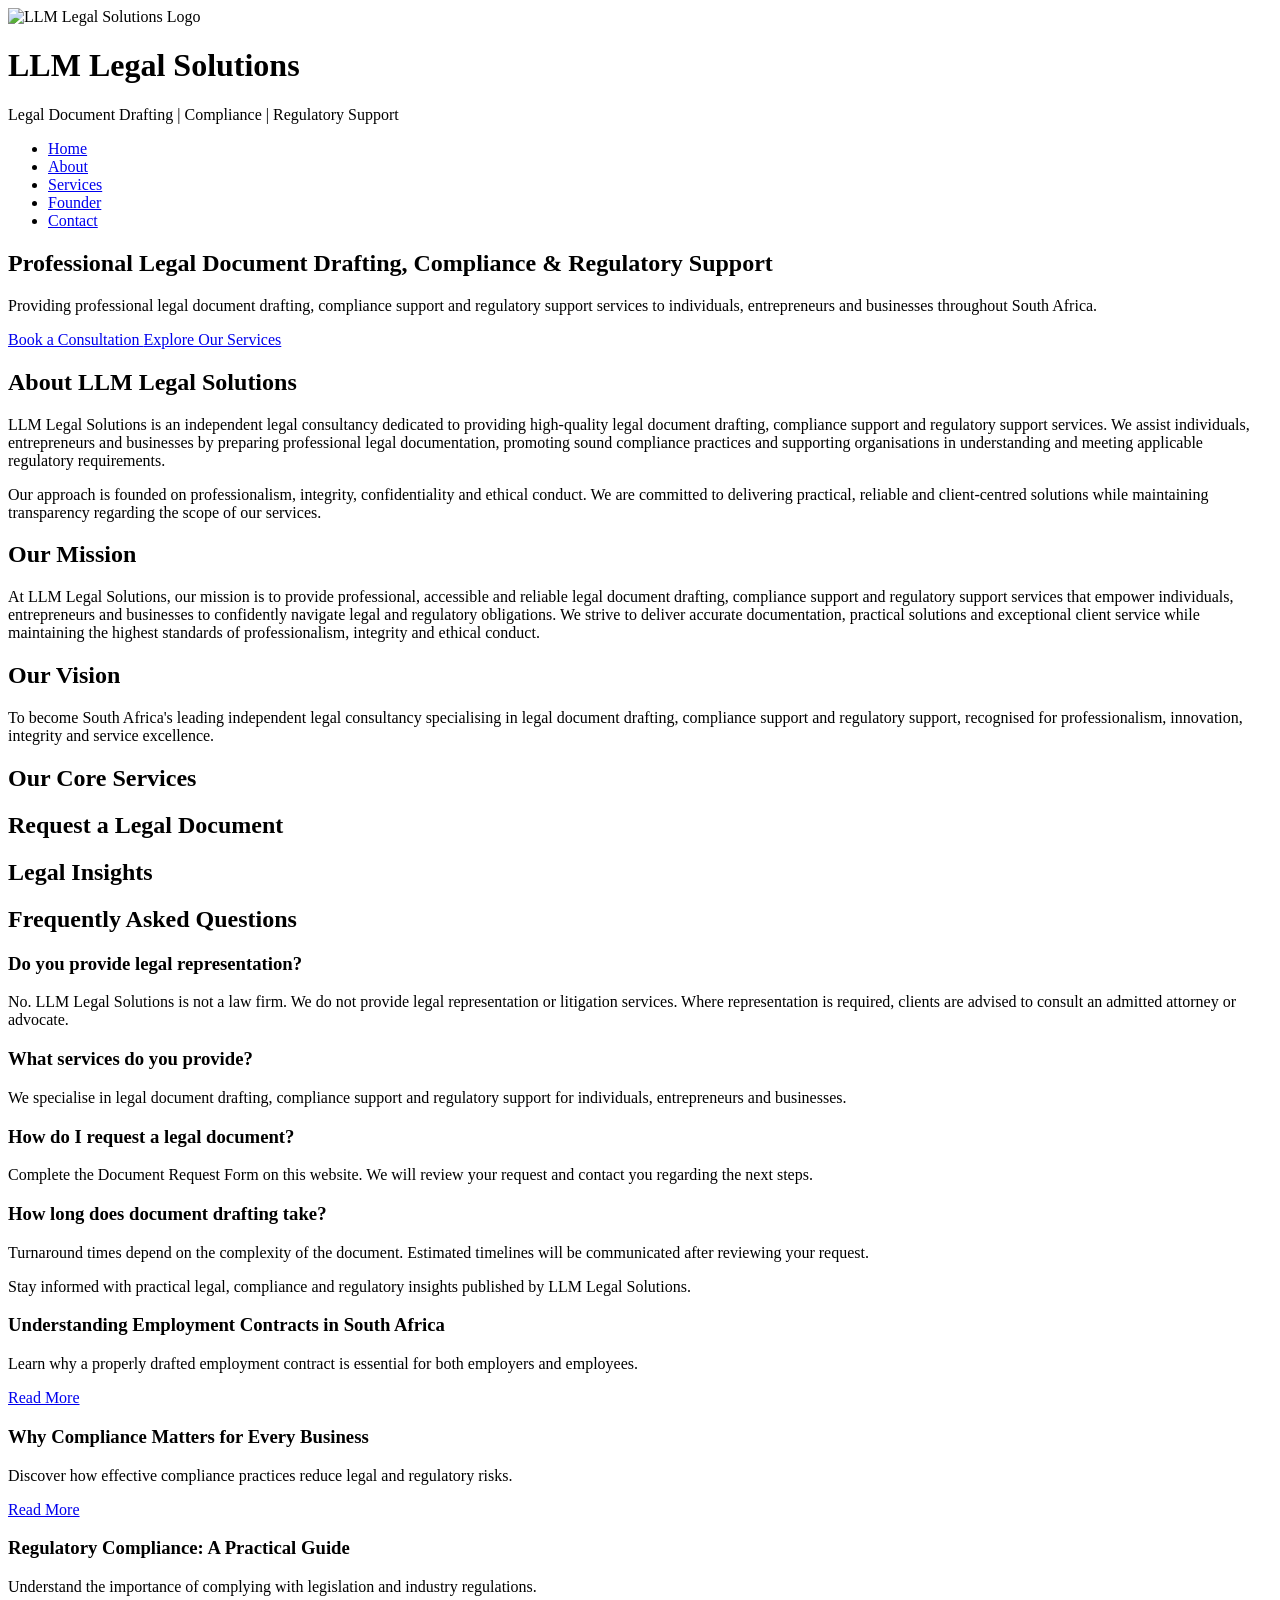
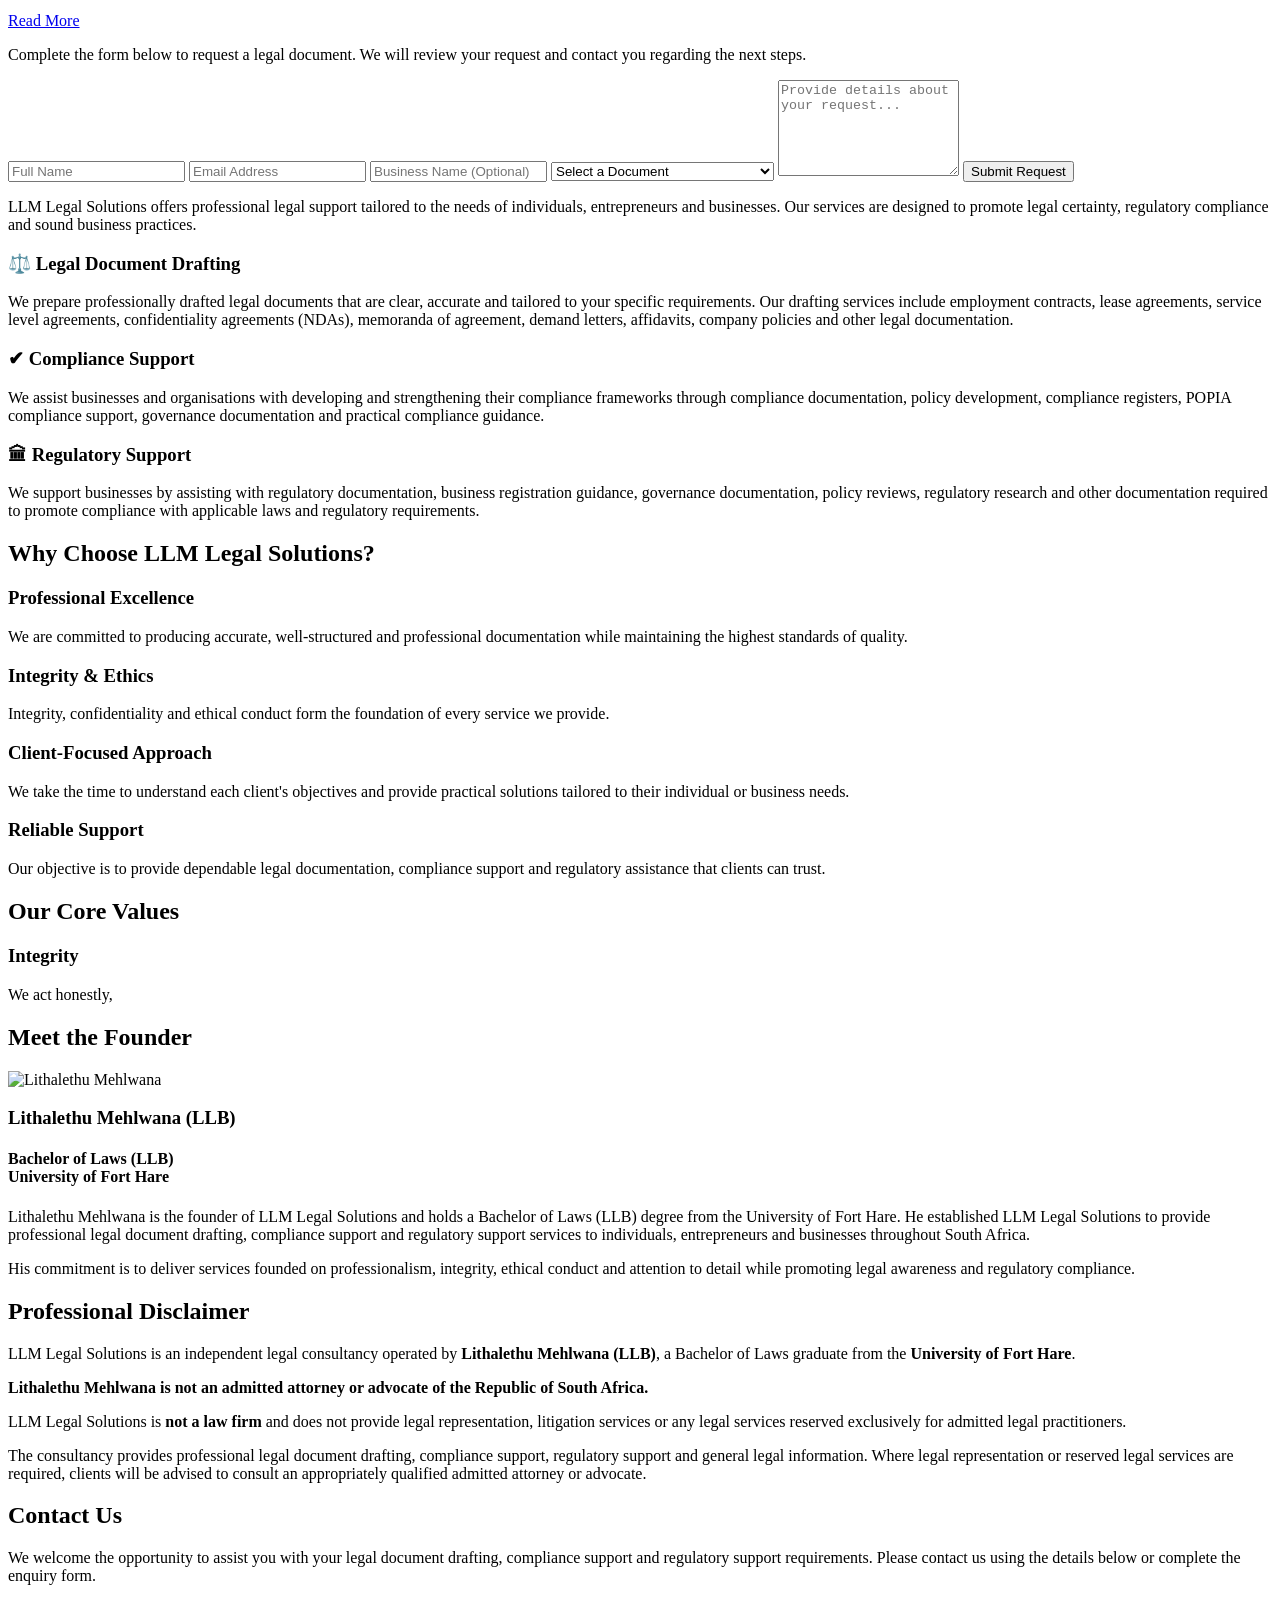
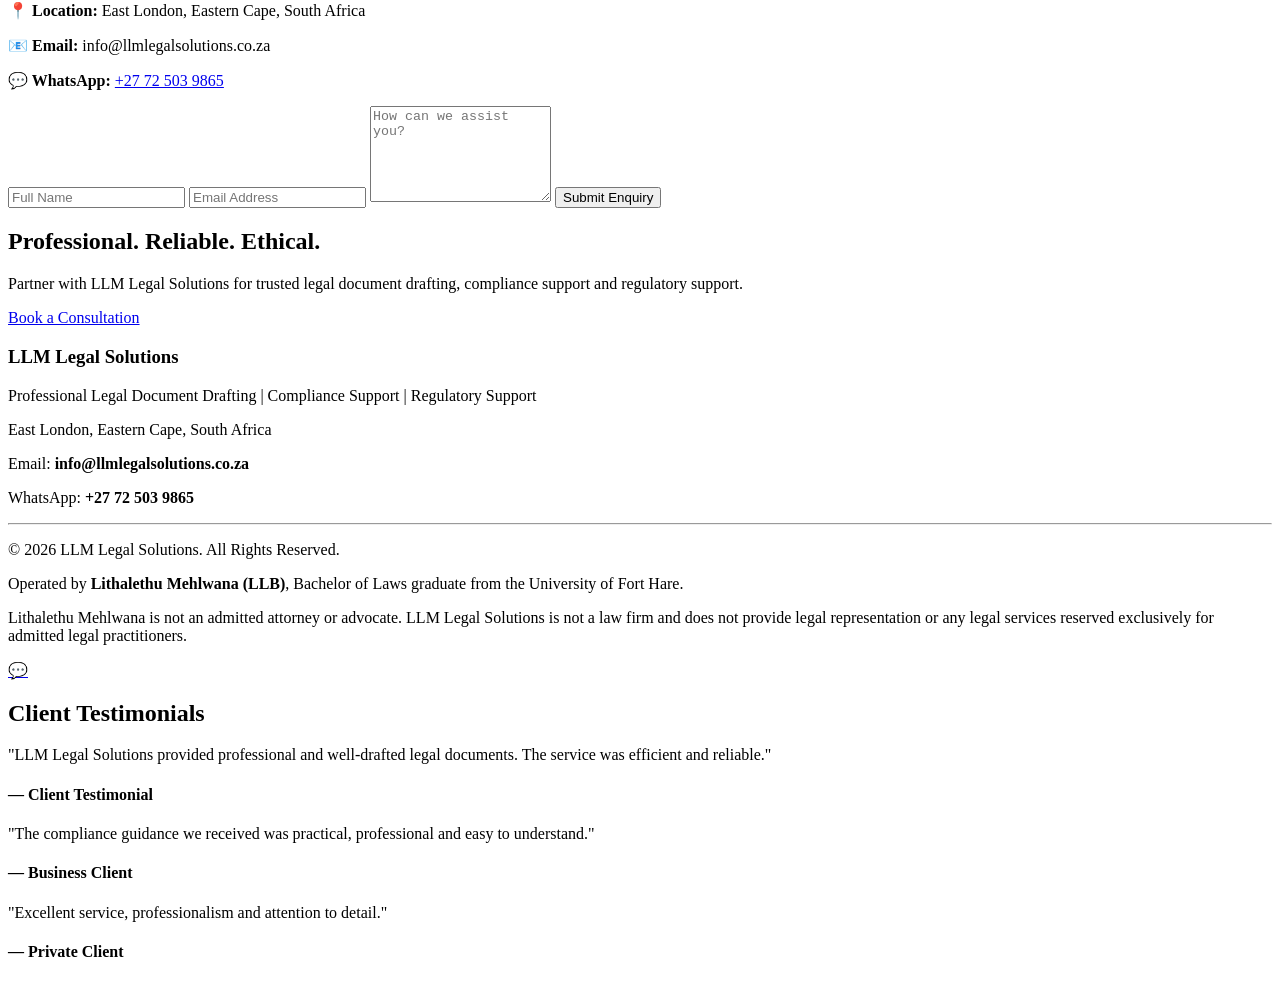
==== index.html @ da64fb8e "Add files via upload" ====
<!DOCTYPE html>
<html lang="en">

<head>

<meta charset="UTF-8">

<meta name="viewport" content="width=device-width, initial-scale=1.0">

<title>LLM Legal Solutions | Legal Document Drafting | Compliance | Regulatory Support</title>

<link rel="stylesheet" href="style.css">

<link rel="preconnect" href="https://fonts.googleapis.com">

<link rel="preconnect" href="https://fonts.gstatic.com" crossorigin>

<link href="https://fonts.googleapis.com/css2?family=Poppins:wght@300;400;500;600;700&display=swap" rel="stylesheet">

</head>

<body>

<!-- ===========================
HEADER
============================ -->

<header>

<div class="logo">
  <div class="logo">

    <img src="images/logo.png" alt="LLM Legal Solutions Logo">

    <div class="logo-text">
        <h1>LLM Legal Solutions</h1>
        <p>Legal Document Drafting | Compliance | Regulatory Support</p>
    </div>

</div>

</div>

<nav>

<ul>

<li><a href="#home">Home</a></li>

<li><a href="#about">About</a></li>

<li><a href="#services">Services</a></li>

<li><a href="#founder">Founder</a></li>

<li><a href="#contact">Contact</a></li>

</ul>

</nav>

</header>

<!-- ===========================
HERO SECTION
============================ -->

<section class="hero" id="home">

<div class="hero-content">

<h1>

Professional Legal Document Drafting,

Compliance & Regulatory Support

</h1>

<p>

Providing professional legal document drafting, compliance support and regulatory support services to individuals, entrepreneurs and businesses throughout South Africa.

</p>

<div class="hero-buttons">

<a href="#contact" class="btn">

Book a Consultation

</a>

<a href="#services" class="btn-secondary">

Explore Our Services

</a>

</div>

</div>

</section>

<!-- ===========================
ABOUT
============================ -->

<section class="about" id="about">

<div class="container">

<h2>About LLM Legal Solutions</h2>

<p>

LLM Legal Solutions is an independent legal consultancy dedicated to providing high-quality legal document drafting, compliance support and regulatory support services. We assist individuals, entrepreneurs and businesses by preparing professional legal documentation, promoting sound compliance practices and supporting organisations in understanding and meeting applicable regulatory requirements.

</p>

<p>

Our approach is founded on professionalism, integrity, confidentiality and ethical conduct. We are committed to delivering practical, reliable and client-centred solutions while maintaining transparency regarding the scope of our services.

</p>

</div>

</section>

<!-- ===========================
MISSION
============================ -->

<section class="mission">

<div class="container">

<h2>Our Mission</h2>

<p>

At LLM Legal Solutions, our mission is to provide professional, accessible and reliable legal document drafting, compliance support and regulatory support services that empower individuals, entrepreneurs and businesses to confidently navigate legal and regulatory obligations. We strive to deliver accurate documentation, practical solutions and exceptional client service while maintaining the highest standards of professionalism, integrity and ethical conduct.

</p>

</div>

</section>

<!-- ===========================
VISION
============================ -->

<section class="vision">

<div class="container">

<h2>Our Vision</h2>

<p>

To become South Africa's leading independent legal consultancy specialising in legal document drafting, compliance support and regulatory support, recognised for professionalism, innovation, integrity and service excellence.

</p>

</div>

</section>

<!-- PART 1 ENDS HERE -->
<!-- ===========================
OUR CORE SERVICES
============================ -->

<section class="services" id="services">

<div class="container">

<h2>Our Core Services</h2>
<!-- ===========================
DOCUMENT REQUEST PORTAL
============================ -->

<section class="document-request" id="documents">

<div class="container">

<h2>Request a Legal Document</h2>
<!-- ===========================
LEGAL INSIGHTS
============================ -->

<section class="insights" id="insights">

<div class="container">

<h2>Legal Insights</h2>
<!-- ===========================
FREQUENTLY ASKED QUESTIONS
============================ -->

<section class="faq" id="faq">

<div class="container">

<h2>Frequently Asked Questions</h2>

<div class="faq-item">

<h3>Do you provide legal representation?</h3>

<p>
No. LLM Legal Solutions is not a law firm. We do not provide legal representation or litigation services. Where representation is required, clients are advised to consult an admitted attorney or advocate.
</p>

</div>

<div class="faq-item">

<h3>What services do you provide?</h3>

<p>
We specialise in legal document drafting, compliance support and regulatory support for individuals, entrepreneurs and businesses.
</p>

</div>

<div class="faq-item">

<h3>How do I request a legal document?</h3>

<p>
Complete the Document Request Form on this website. We will review your request and contact you regarding the next steps.
</p>

</div>

<div class="faq-item">

<h3>How long does document drafting take?</h3>

<p>
Turnaround times depend on the complexity of the document. Estimated timelines will be communicated after reviewing your request.
</p>

</div>

</div>

</section>
<p class="section-intro">
Stay informed with practical legal, compliance and regulatory insights published by LLM Legal Solutions.
</p>

<div class="insights-grid">

<div class="insight-card">

<h3>Understanding Employment Contracts in South Africa</h3>

<p>
Learn why a properly drafted employment contract is essential for both employers and employees.
</p>

<a href="#">Read More</a>

</div>

<div class="insight-card">

<h3>Why Compliance Matters for Every Business</h3>

<p>
Discover how effective compliance practices reduce legal and regulatory risks.
</p>

<a href="#">Read More</a>

</div>

<div class="insight-card">

<h3>Regulatory Compliance: A Practical Guide</h3>

<p>
Understand the importance of complying with legislation and industry regulations.
</p>

<a href="#">Read More</a>

</div>

</div>

</div>

</section>
<p class="section-intro">
Complete the form below to request a legal document. We will review your request and contact you regarding the next steps.
</p>

<form>

<input type="text" placeholder="Full Name" required>

<input type="email" placeholder="Email Address" required>

<input type="text" placeholder="Business Name (Optional)">

<select required>

<option value="">Select a Document</option>

<option>Employment Contract</option>

<option>Lease Agreement</option>

<option>Service Level Agreement</option>

<option>Non-Disclosure Agreement (NDA)</option>

<option>Memorandum of Agreement</option>

<option>Company Policy</option>

<option>Affidavit</option>

<option>Demand Letter</option>

<option>Other</option>

</select>

<textarea rows="6" placeholder="Provide details about your request..." required></textarea>

<button type="submit">Submit Request</button>

</form>

</div>

</section>
<p class="section-intro">
LLM Legal Solutions offers professional legal support tailored to the needs of individuals, entrepreneurs and businesses. Our services are designed to promote legal certainty, regulatory compliance and sound business practices.
</p>

<div class="service-grid">

<div class="service-card">

<h3>⚖️ Legal Document Drafting</h3>

<p>
We prepare professionally drafted legal documents that are clear, accurate and tailored to your specific requirements. Our drafting services include employment contracts, lease agreements, service level agreements, confidentiality agreements (NDAs), memoranda of agreement, demand letters, affidavits, company policies and other legal documentation.
</p>

</div>

<div class="service-card">

<h3>✔ Compliance Support</h3>

<p>
We assist businesses and organisations with developing and strengthening their compliance frameworks through compliance documentation, policy development, compliance registers, POPIA compliance support, governance documentation and practical compliance guidance.
</p>

</div>

<div class="service-card">

<h3>🏛 Regulatory Support</h3>

<p>
We support businesses by assisting with regulatory documentation, business registration guidance, governance documentation, policy reviews, regulatory research and other documentation required to promote compliance with applicable laws and regulatory requirements.
</p>

</div>

</div>

</div>

</section>

<!-- ===========================
WHY CHOOSE US
============================ -->

<section class="why-us">

<div class="container">

<h2>Why Choose LLM Legal Solutions?</h2>

<div class="why-grid">

<div class="why-card">

<h3>Professional Excellence</h3>

<p>
We are committed to producing accurate, well-structured and professional documentation while maintaining the highest standards of quality.
</p>

</div>

<div class="why-card">

<h3>Integrity & Ethics</h3>

<p>
Integrity, confidentiality and ethical conduct form the foundation of every service we provide.
</p>

</div>

<div class="why-card">

<h3>Client-Focused Approach</h3>

<p>
We take the time to understand each client's objectives and provide practical solutions tailored to their individual or business needs.
</p>

</div>

<div class="why-card">

<h3>Reliable Support</h3>

<p>
Our objective is to provide dependable legal documentation, compliance support and regulatory assistance that clients can trust.
</p>

</div>

</div>

</div>

</section>

<!-- ===========================
OUR VALUES
============================ -->

<section class="values">

<div class="container">

<h2>Our Core Values</h2>

<div class="values-grid">

<div class="value-card">

<h3>Integrity</h3>

<p>We act honestly,
<!-- ===========================
MEET THE FOUNDER
============================ -->

<section class="founder" id="founder">

<div class="container">

<h2>Meet the Founder</h2>

<div class="founder-content">

<div class="founder-image">

<img src="images/founder.jpg" alt="Lithalethu Mehlwana">

</div>

<div class="founder-text">

<h3>Lithalethu Mehlwana (LLB)</h3>

<h4>Bachelor of Laws (LLB)<br>University of Fort Hare</h4>

<p>
Lithalethu Mehlwana is the founder of LLM Legal Solutions and holds a Bachelor of Laws (LLB) degree from the University of Fort Hare. He established LLM Legal Solutions to provide professional legal document drafting, compliance support and regulatory support services to individuals, entrepreneurs and businesses throughout South Africa.
</p>

<p>
His commitment is to deliver services founded on professionalism, integrity, ethical conduct and attention to detail while promoting legal awareness and regulatory compliance.
</p>

</div>

</div>

</div>

</section>

<!-- ===========================
DISCLAIMER
============================ -->

<section class="disclaimer">

<div class="container">

<h2>Professional Disclaimer</h2>

<p>
LLM Legal Solutions is an independent legal consultancy operated by <strong>Lithalethu Mehlwana (LLB)</strong>, a Bachelor of Laws graduate from the <strong>University of Fort Hare</strong>.
</p>

<p>
<strong>Lithalethu Mehlwana is not an admitted attorney or advocate of the Republic of South Africa.</strong>
</p>

<p>
LLM Legal Solutions is <strong>not a law firm</strong> and does not provide legal representation, litigation services or any legal services reserved exclusively for admitted legal practitioners.
</p>

<p>
The consultancy provides professional legal document drafting, compliance support, regulatory support and general legal information. Where legal representation or reserved legal services are required, clients will be advised to consult an appropriately qualified admitted attorney or advocate.
</p>

</div>

</section>

<!-- ===========================
CONTACT US
============================ -->

<section class="contact" id="contact">

<div class="container">

<h2>Contact Us</h2>

<p>
We welcome the opportunity to assist you with your legal document drafting, compliance support and regulatory support requirements. Please contact us using the details below or complete the enquiry form.
</p>

<div class="contact-info">

<p><strong>📍 Location:</strong> East London, Eastern Cape, South Africa</p>

<p><strong>📧 Email:</strong> info@llmlegalsolutions.co.za</p>

<p><strong>💬 WhatsApp:</strong> <a href="https://wa.me/27725039865">+27 72 503 9865</a></p>

</div>

<form>

<input type="text" placeholder="Full Name" required>

<input type="email" placeholder="Email Address" required>

<textarea rows="6" placeholder="How can we assist you?" required></textarea>

<button type="submit">Submit Enquiry</button>

</form>

</div>

</section>

<!-- ===========================
CALL TO ACTION
============================ -->

<section class="cta">

<div class="container">

<h2>Professional. Reliable. Ethical.</h2>

<p>
Partner with LLM Legal Solutions for trusted legal document drafting, compliance support and regulatory support.
</p>

<a href="#contact" class="btn">Book a Consultation</a>

</div>

</section>

<!-- ===========================
FOOTER
============================ -->

<footer>

<div class="container">

<h3>LLM Legal Solutions</h3>

<p>Professional Legal Document Drafting | Compliance Support | Regulatory Support</p>

<p>East London, Eastern Cape, South Africa</p>

<p>Email: <strong>info@llmlegalsolutions.co.za</strong></p>

<p>WhatsApp: <strong>+27 72 503 9865</strong></p>

<hr>

<p>&copy; 2026 LLM Legal Solutions. All Rights Reserved.</p>

<p>
Operated by <strong>Lithalethu Mehlwana (LLB)</strong>, Bachelor of Laws graduate from the University of Fort Hare.
</p>

<p>
Lithalethu Mehlwana is not an admitted attorney or advocate. LLM Legal Solutions is not a law firm and does not provide legal representation or any legal services reserved exclusively for admitted legal practitioners.
</p>

</div>
<a href="https://wa.me/27725039865" class="whatsapp" target="_blank">

💬

</a>
<!-- ===========================
CLIENT TESTIMONIALS
============================ -->

<section class="testimonials">

<div class="container">

<h2>Client Testimonials</h2>

<div class="testimonial-grid">

<div class="testimonial-card">

<p>

"LLM Legal Solutions provided professional and well-drafted legal documents. The service was efficient and reliable."

</p>

<h4>— Client Testimonial</h4>

</div>

<div class="testimonial-card">

<p>

"The compliance guidance we received was practical, professional and easy to understand."

</p>

<h4>— Business Client</h4>

</div>

<div class="testimonial-card">

<p>

"Excellent service, professionalism and attention to detail."

</p>

<h4>— Private Client</h4>

</div>

</div>

</div>

</section>
</footer>

</body>

</html>
<script src="script.js"></script>
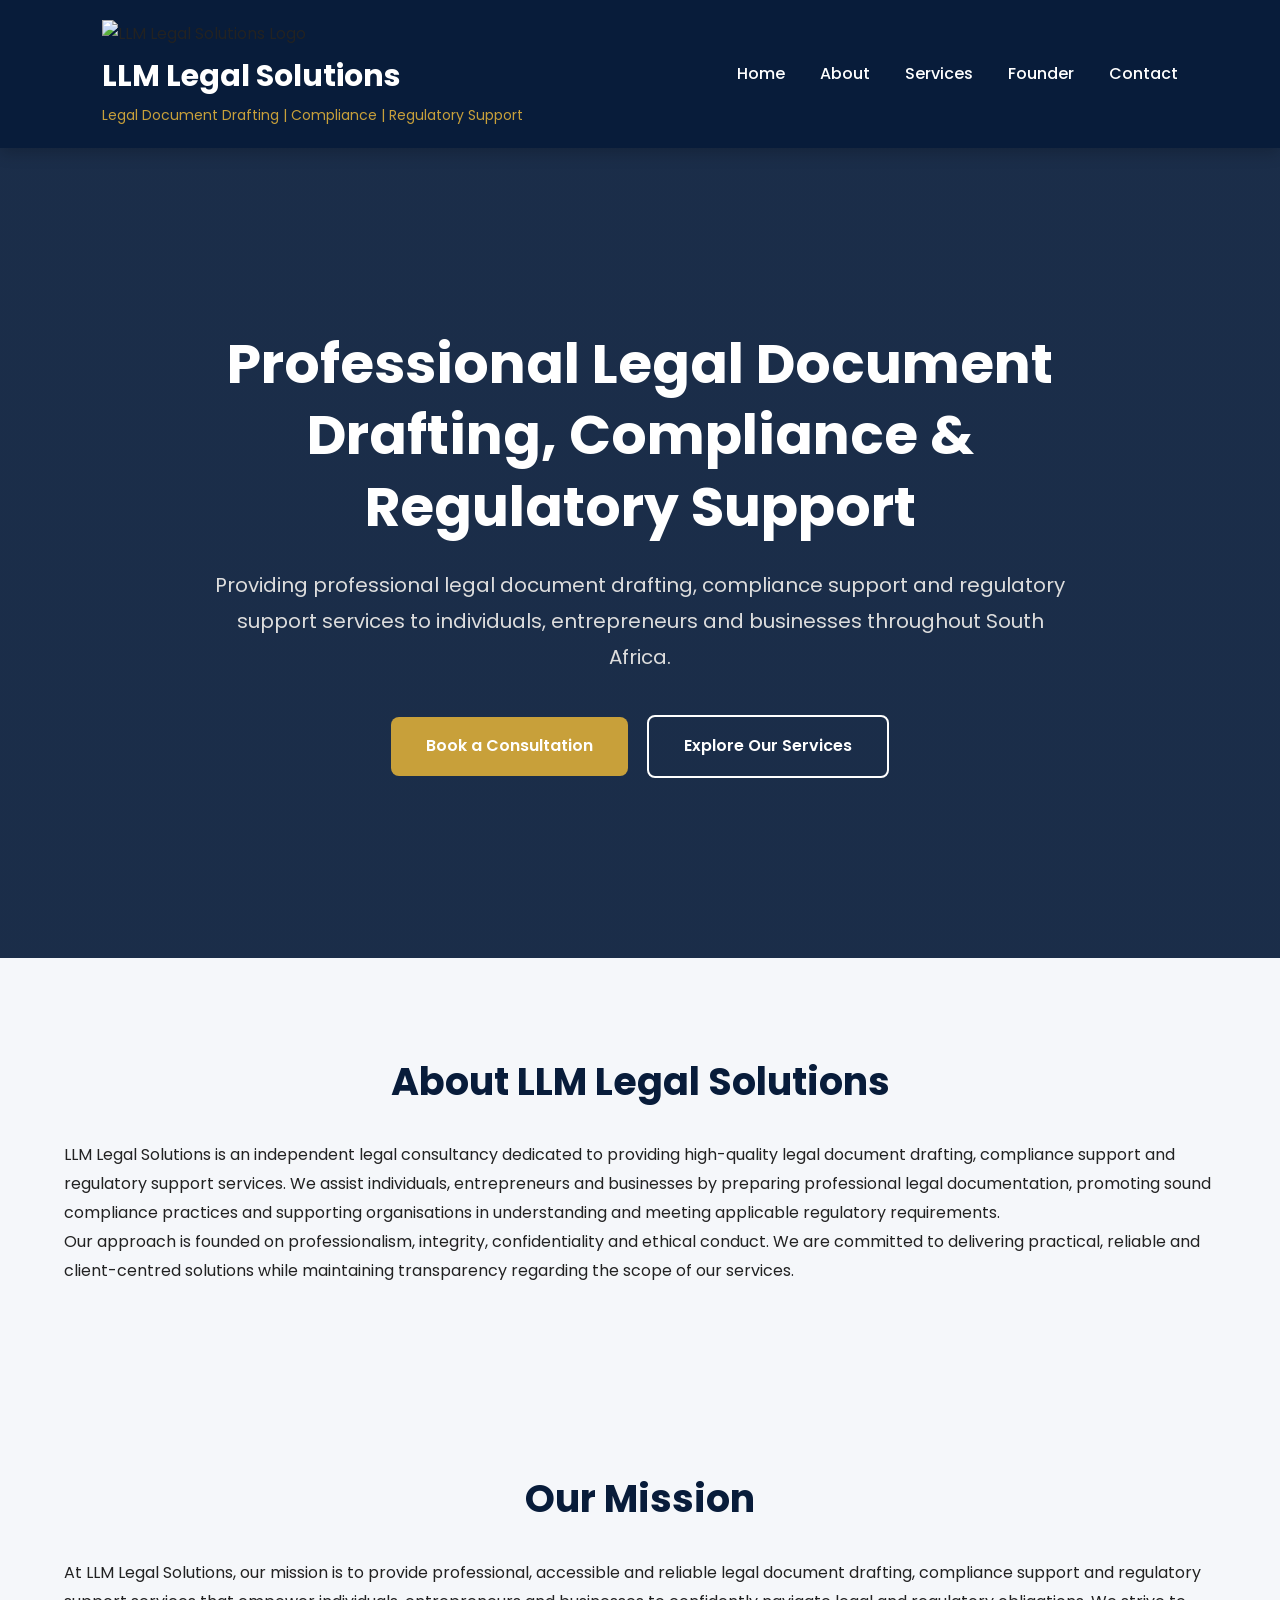
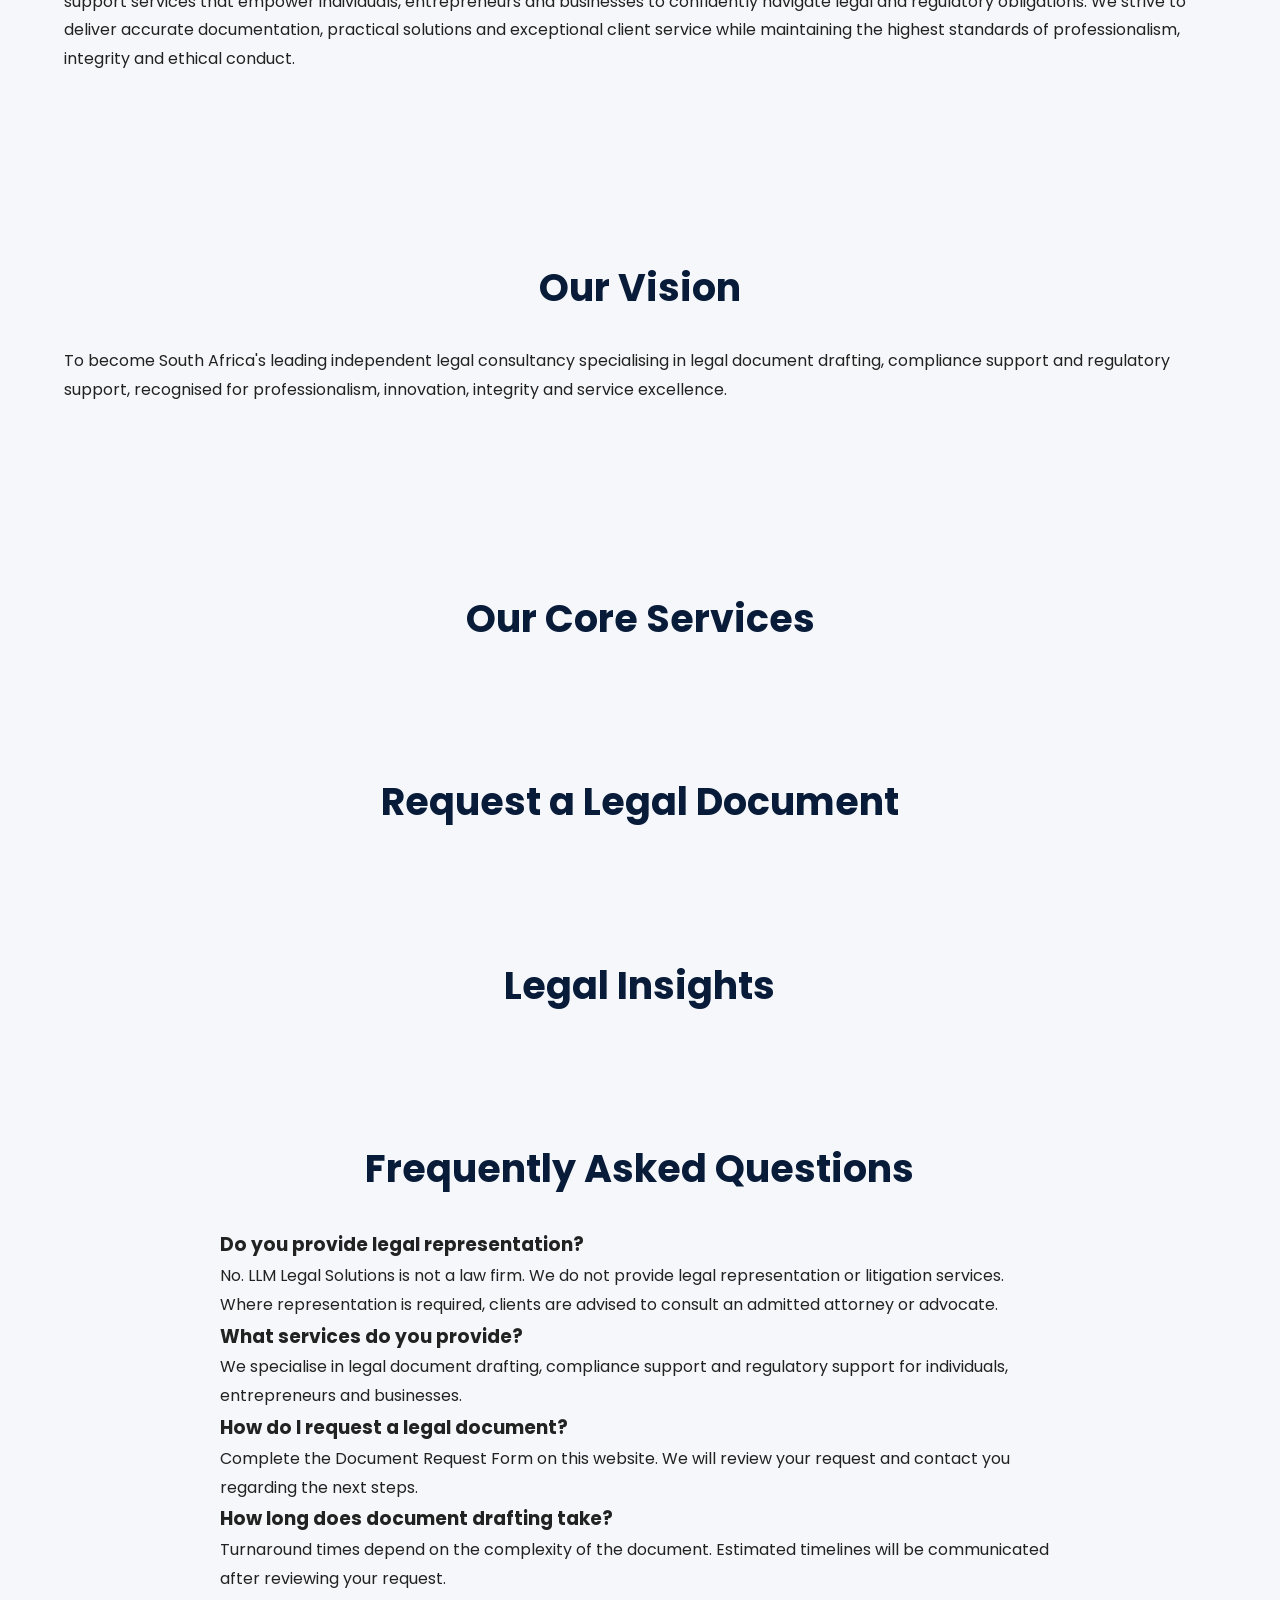
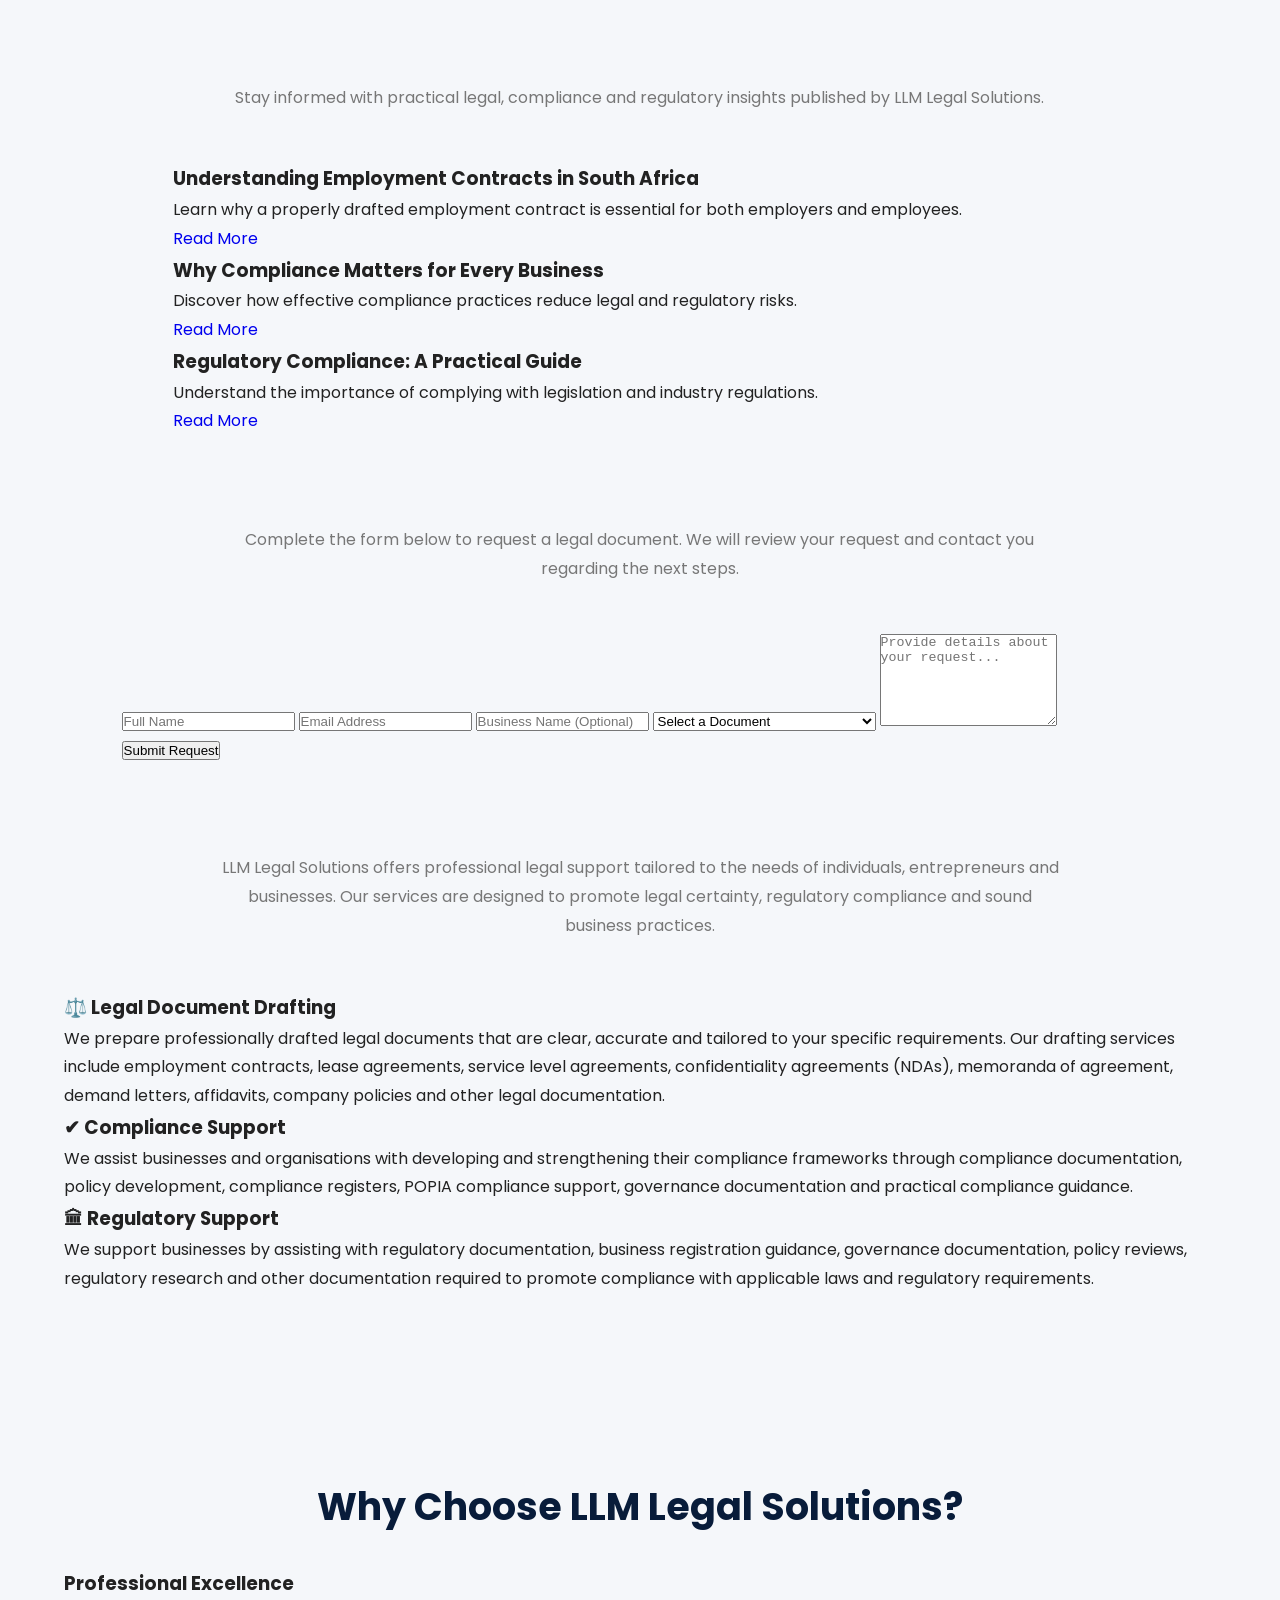
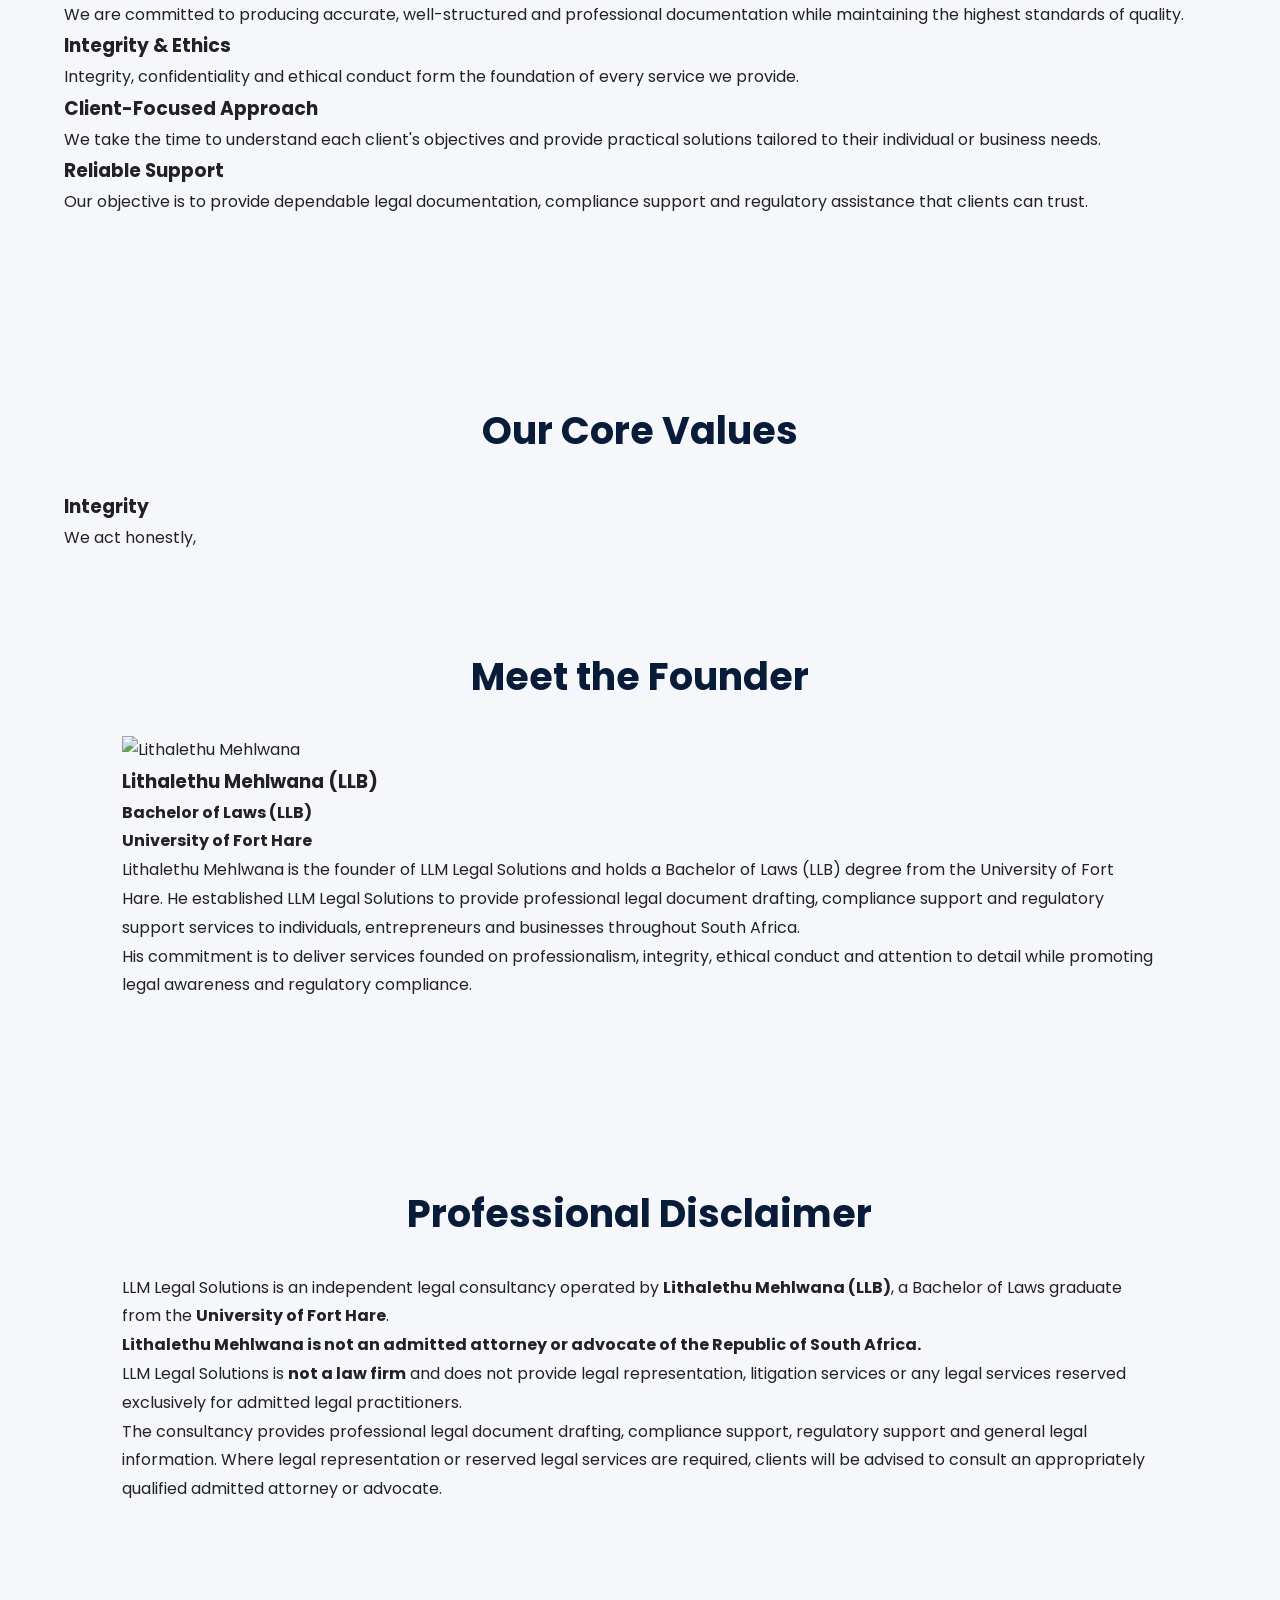
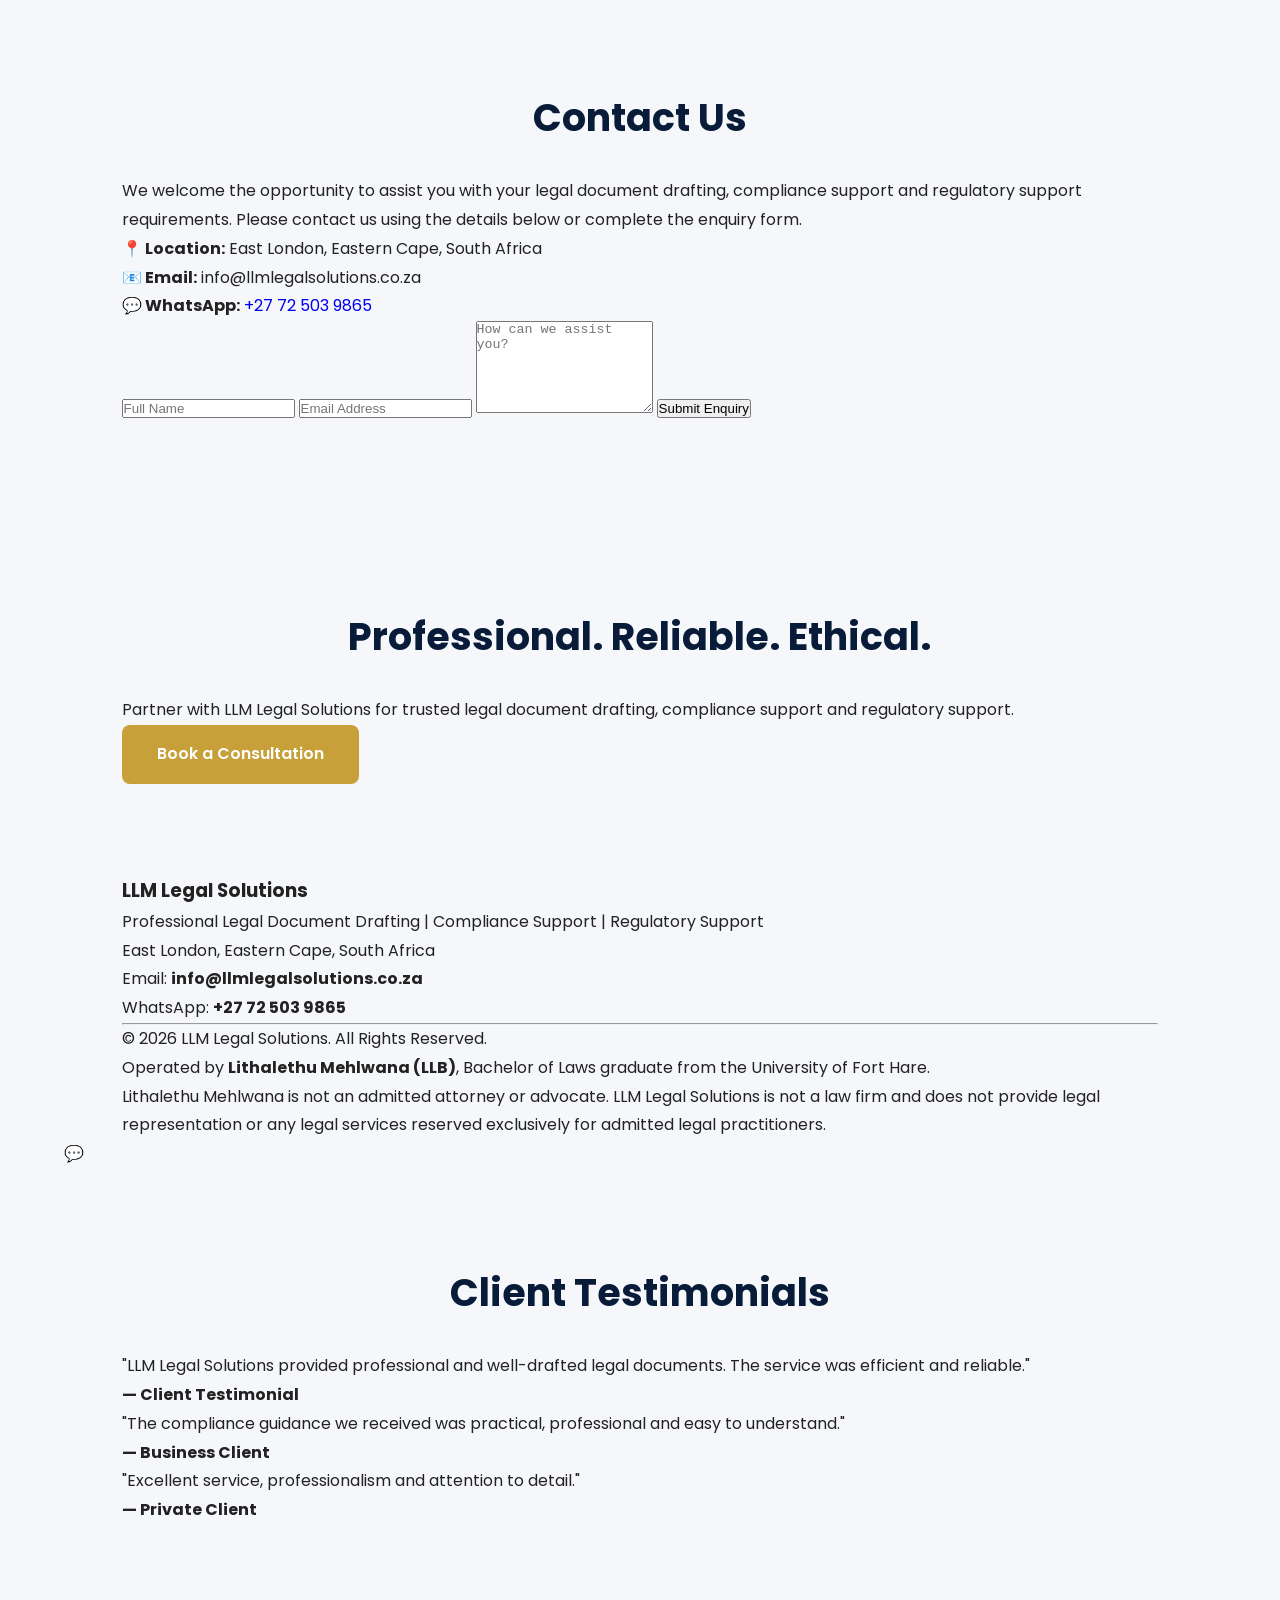
==== commit d7ed8153: "Update index.html Trigger GitHub Pages deployment" ====
--- a/index.html
+++ b/index.html
@@ -683,4 +683,4 @@
 </body>
 
 </html>
-<script src="script.js"></script>+<script src="script.js"></script>
--- a/style.css
+++ b/style.css
@@ -0,0 +1,966 @@
+/* ======================================
+   LLM LEGAL SOLUTIONS
+   STYLE.CSS - PART 4.1
+====================================== */
+
+/* Google Font */
+
+@import url('https://fonts.googleapis.com/css2?family=Poppins:wght@300;400;500;600;700;800&display=swap');
+
+/* Reset */
+
+*{
+    margin:0;
+    padding:0;
+    box-sizing:border-box;
+}
+
+/* Root Colours */
+
+:root{
+
+    --primary:#081C3A;
+    --secondary:#C8A03A;
+    --white:#ffffff;
+    --light:#f5f7fa;
+    --dark:#222;
+    --grey:#777;
+
+}
+
+/* Body */
+
+body{
+
+    font-family:'Poppins',sans-serif;
+    background:var(--light);
+    color:var(--dark);
+    line-height:1.8;
+
+}
+
+/* Container */
+
+.container{
+
+    width:90%;
+    max-width:1200px;
+    margin:auto;
+
+}
+
+/* Links */
+
+a{
+
+    text-decoration:none;
+
+}
+
+/* ======================================
+HEADER
+====================================== */
+
+header{
+
+    background:var(--primary);
+
+    display:flex;
+
+    justify-content:space-between;
+
+    align-items:center;
+
+    padding:20px 8%;
+
+    position:sticky;
+
+    top:0;
+
+    z-index:1000;
+
+    box-shadow:0 5px 15px rgba(0,0,0,.2);
+
+}
+
+.logo h1{
+
+    color:white;
+
+    font-size:30px;
+
+}
+
+.logo p{
+
+    color:var(--secondary);
+
+    font-size:14px;
+
+}
+
+nav ul{
+
+    list-style:none;
+
+    display:flex;
+
+    gap:35px;
+
+}
+
+nav a{
+
+    color:white;
+
+    font-weight:500;
+
+    transition:.3s;
+
+}
+
+nav a:hover{
+
+    color:var(--secondary);
+
+}
+
+/* ======================================
+HERO SECTION
+====================================== */
+
+.hero{
+
+    min-height:90vh;
+
+    display:flex;
+
+    justify-content:center;
+
+    align-items:center;
+
+    text-align:center;
+
+    padding:100px 20px;
+
+    background:linear-gradient(rgba(8,28,58,.92),rgba(8,28,58,.92)),
+    url("images/hero.jpg");
+
+    background-size:cover;
+
+    background-position:center;
+
+}
+
+.hero-content{
+
+    max-width:850px;
+
+}
+
+.hero h1{
+
+    color:white;
+
+    font-size:55px;
+
+    margin-bottom:25px;
+
+    line-height:1.3;
+
+}
+
+.hero p{
+
+    color:#ddd;
+
+    font-size:20px;
+
+    margin-bottom:40px;
+
+}
+
+/* ======================================
+BUTTONS
+====================================== */
+
+.btn{
+
+    display:inline-block;
+
+    background:var(--secondary);
+
+    color:white;
+
+    padding:15px 35px;
+
+    border-radius:8px;
+
+    margin-right:15px;
+
+    font-weight:600;
+
+    transition:.3s;
+
+}
+
+.btn:hover{
+
+    background:#b78e22;
+
+    transform:translateY(-3px);
+
+}
+
+.btn-secondary{
+
+    display:inline-block;
+
+    border:2px solid white;
+
+    color:white;
+
+    padding:15px 35px;
+
+    border-radius:8px;
+
+    font-weight:600;
+
+    transition:.3s;
+
+}
+
+.btn-secondary:hover{
+
+    background:white;
+
+    color:var(--primary);
+
+}
+
+/* ======================================
+SECTION HEADINGS
+====================================== */
+
+section{
+
+    padding:90px 0;
+
+}
+
+section h2{
+
+    text-align:center;
+
+    font-size:38px;
+
+    color:var(--primary);
+
+    margin-bottom:25px;
+
+}
+
+.section-intro{
+
+    text-align:center;
+
+    max-width:850px;
+
+    margin:auto;
+
+    color:var(--grey);
+
+    margin-bottom:50px;
+
+/* ======================================
+ABOUT
+====================================== */
+
+.about{
+
+    background:white;
+
+}
+
+.about p{
+
+    max-width:950px;
+
+    margin:20px auto;
+
+    text-align:justify;
+
+    color:#555;
+
+    font-size:17px;
+
+}
+
+/* ======================================
+MISSION
+====================================== */
+
+.mission{
+
+    background:#f8f9fb;
+
+}
+
+.mission p{
+
+    max-width:950px;
+
+    margin:auto;
+
+    text-align:justify;
+
+    font-size:17px;
+
+    color:#555;
+
+}
+
+/* ======================================
+VISION
+====================================== */
+
+.vision{
+
+    background:white;
+
+}
+
+.vision p{
+
+    max-width:900px;
+
+    margin:auto;
+
+    text-align:center;
+
+    font-size:18px;
+
+    font-style:italic;
+
+    color:#444;
+
+}
+
+/* ======================================
+SERVICES
+====================================== */
+
+.services{
+
+    background:#f5f7fa;
+
+}
+
+.service-grid{
+
+    display:grid;
+
+    grid-template-columns:repeat(auto-fit,minmax(300px,1fr));
+
+    gap:35px;
+
+    margin-top:50px;
+
+}
+
+/* ======================================
+SERVICE CARDS
+====================================== */
+
+.service-card{
+
+    background:white;
+
+    padding:35px;
+
+    border-radius:15px;
+
+    box-shadow:0 10px 25px rgba(0,0,0,.08);
+
+    transition:.4s;
+
+    border-top:5px solid var(--secondary);
+
+}
+
+.service-card:hover{
+
+    transform:translateY(-12px);
+
+    box-shadow:0 18px 35px rgba(0,0,0,.15);
+
+}
+
+.service-card h3{
+
+    color:var(--primary);
+
+    margin-bottom:20px;
+
+    font-size:24px;
+
+}
+
+.service-card p{
+
+    color:#666;
+
+    text-align:justify;
+
+}
+
+/* ======================================
+SECTION SPACING
+====================================== */
+
+.about,
+.mission,
+.vision,
+.services{
+
+    padding:90px 0;
+
+}/* ======================================
+WHY CHOOSE US
+====================================== */
+
+.why-us{
+    background:#ffffff;
+}
+
+.why-grid{
+    display:grid;
+    grid-template-columns:repeat(auto-fit,minmax(250px,1fr));
+    gap:30px;
+    margin-top:50px;
+}
+
+.why-card{
+    background:#f8f9fb;
+    padding:30px;
+    border-radius:15px;
+    text-align:center;
+    box-shadow:0 8px 20px rgba(0,0,0,.08);
+    transition:.3s;
+}
+
+.why-card:hover{
+    transform:translateY(-10px);
+    box-shadow:0 15px 30px rgba(0,0,0,.15);
+}
+
+.why-card h3{
+    color:var(--primary);
+    margin-bottom:15px;
+}
+
+.why-card p{
+    color:#666;
+}
+
+/* ======================================
+CORE VALUES
+====================================== */
+
+.values{
+    background:#f5f7fa;
+}
+
+.values-grid{
+    display:grid;
+    grid-template-columns:repeat(auto-fit,minmax(220px,1fr));
+    gap:25px;
+    margin-top:50px;
+}
+
+.value-card{
+    background:white;
+    padding:30px;
+    border-radius:15px;
+    text-align:center;
+    border-bottom:5px solid var(--secondary);
+    box-shadow:0 8px 18px rgba(0,0,0,.08);
+    transition:.3s;
+}
+
+.value-card:hover{
+    transform:scale(1.04);
+}
+
+.value-card h3{
+    color:var(--primary);
+    margin-bottom:15px;
+}
+
+.value-card p{
+    color:#666;
+}
+
+/* ======================================
+FOUNDER
+====================================== */
+
+.founder{
+    background:white;
+}
+
+.founder-content{
+    display:flex;
+    flex-wrap:wrap;
+    align-items:center;
+    gap:50px;
+    margin-top:40px;
+}
+
+.founder-image{
+    flex:1;
+    text-align:center;
+}
+
+.founder-image img{
+    width:320px;
+    max-width:100%;
+    border-radius:20px;
+    box-shadow:0 15px 35px rgba(0,0,0,.15);
+}
+
+.founder-text{
+    flex:2;
+}
+
+.founder-text h3{
+    color:var(--primary);
+    font-size:34px;
+    margin-bottom:10px;
+}
+
+.founder-text h4{
+    color:var(--secondary);
+    margin-bottom:25px;
+}
+
+.founder-text p{
+    color:#555;
+    text-align:justify;
+    margin-bottom:20px;
+}
+
+/* ======================================
+DISCLAIMER
+====================================== */
+
+.disclaimer{
+    background:#081C3A;
+    color:white;
+}
+
+.disclaimer h2{
+    color:var(--secondary);
+}
+
+.disclaimer p{
+    max-width:950px;
+    margin:20px auto;
+    text-align:justify;
+    color:#f2f2f2;
+}
+
+/* ======================================
+CONTACT
+====================================== */
+
+.contact{
+    background:#ffffff;
+}
+
+.contact-info{
+    margin:40px 0;
+    text-align:center;
+}
+
+.contact-info p{
+    margin:12px 0;
+    font-size:18px;
+}
+
+.contact-info a{
+    color:var(--primary);
+    font-weight:600;
+}
+
+.contact form{
+    max-width:750px;
+    margin:40px auto;
+}
+
+.contact input,
+.contact textarea{
+    width:100%;
+    padding:16px;
+    margin-bottom:20px;
+    border:1px solid #ddd;
+    border-radius:8px;
+    font-size:16px;
+    font-family:'Poppins',sans-serif;
+}
+
+.contact input:focus,
+.contact textarea:focus{
+    outline:none;
+    border:2px solid var(--secondary);
+}
+
+.contact button{
+    width:100
+    /* ======================================
+CALL TO ACTION
+====================================== */
+
+.cta{
+    background:linear-gradient(rgba(8,28,58,.95),rgba(8,28,58,.95));
+    color:white;
+    text-align:center;
+    padding:80px 20px;
+}
+
+.cta h2{
+    color:var(--secondary);
+    font-size:40px;
+    margin-bottom:20px;
+}
+
+.cta p{
+    max-width:750px;
+    margin:0 auto 35px;
+    color:#f0f0f0;
+}
+
+/* ======================================
+FOOTER
+====================================== */
+
+footer{
+    background:#06152d;
+    color:#ddd;
+    text-align:center;
+    padding:50px 20px;
+}
+
+footer h3{
+    color:var(--secondary);
+    margin-bottom:15px;
+}
+
+footer p{
+    margin:10px 0;
+    line-height:1.8;
+}
+
+footer hr{
+    border:none;
+    height:1px;
+    background:#2b3f5c;
+    margin:25px auto;
+    width:85%;
+}
+
+/* ======================================
+SMOOTH SCROLL
+====================================== */
+
+html{
+    scroll-behavior
+    /* ======================================
+END OF STYLE.CSS
+====================================== */
+
+/* Logo */
+
+.logo{
+    display:flex;
+    align-items:center;
+    gap:15px;
+}
+
+.logo img{
+    width:70px;
+    height:70px;
+    object-fit:contain;
+    border-radius:50%;
+}
+
+.logo-text h1{
+    color:#ffffff;
+    font-size:28px;
+    margin:0;
+}
+
+.logo-text p{
+    color:#C8A03A;
+    font-size:14px;
+    margin-top:5px;
+}
+.whatsapp{
+    position:fixed;
+    bottom:20px;
+    right:20px;
+    width:60px;
+    height:60px;
+    background:#25D366;
+    color:white;
+    border-radius:50%;
+    display:flex;
+    justify-content:center;
+    align-items:center;
+    font-size:30px;
+    text-decoration:none;
+    box-shadow:0 5px 15px rgba(0,0,0,.3);
+    z-index:1000;
+    transition:0.3s;
+}
+
+.whatsapp:hover{
+    transform:scale(1.1);
+}/* ======================================
+DOCUMENT REQUEST
+====================================== */
+
+.document-request{
+
+    background:#f5f7fa;
+
+}
+
+.document-request form{
+
+    max-width:800px;
+
+    margin:40px auto;
+
+}
+
+.document-request input,
+.document-request select,
+.document-request textarea{
+
+    width:100%;
+
+    padding:16px;
+
+    margin-bottom:20px;
+
+    border:1px solid #ddd;
+
+    border-radius:8px;
+
+    font-size:16px;
+
+    font-family:'Poppins',sans-serif;
+
+}
+
+.document-request input:focus,
+.document-request select:focus,
+.document-request textarea:focus{
+
+    outline:none;
+
+    border:2px solid #C8A03A;
+
+}
+
+.document-request button{
+
+    width:100%;
+
+    padding:16px;
+
+    background:#081C3A;
+
+    color:white;
+
+    border:none;
+
+    border-radius:8px;
+
+    font-size:18px;
+
+    cursor:pointer;
+
+    transition:.3s;
+
+}
+
+.document-request button:hover{
+
+    background:#C8A03A;
+
+}/* ======================================
+LEGAL INSIGHTS
+====================================== */
+
+.insights{
+    background:#ffffff;
+}
+
+.insights-grid{
+    display:grid;
+    grid-template-columns:repeat(auto-fit,minmax(300px,1fr));
+    gap:30px;
+    margin-top:40px;
+}
+
+.insight-card{
+    background:#f8f9fb;
+    padding:30px;
+    border-radius:12px;
+    box-shadow:0 8px 20px rgba(0,0,0,.08);
+    transition:.3s;
+}
+
+.insight-card:hover{
+    transform:translateY(-8px);
+}
+
+.insight-card h3{
+    color:#081C3A;
+    margin-bottom:15px;
+}
+
+.insight-card p{
+    color:#666;
+    margin-bottom:20px;
+}
+
+.insight-card a{
+    color:#C8A03A;
+    font-weight:600;
+}/* ======================================
+FAQ
+====================================== */
+
+.faq{
+
+    background:#f5f7fa;
+
+}
+
+.faq-item{
+
+    background:white;
+
+    margin:20px 0;
+
+    padding:25px;
+
+    border-left:5px solid #C8A03A;
+
+    border-radius:8px;
+
+    box-shadow:0 5px 15px rgba(0,0,0,.08);
+
+}
+
+.faq-item h3{
+
+    color:#081C3A;
+
+    margin-bottom:15px;
+
+}
+
+.faq-item p{
+
+    color:#555;
+
+}/* ==========================
+ABOUT PAGE
+========================== */
+
+.about-page{
+
+background:white;
+
+padding:90px 0;
+
+}
+
+.about-page h1{
+
+color:#081C3A;
+
+margin-bottom:25px;
+
+}
+
+.about-page h2{
+
+text-align:left;
+
+margin-top:40px;
+
+margin-bottom:
+/* ===========================
+TESTIMONIALS
+=========================== */
+
+.testimonials{
+
+background:#f8f9fb;
+
+padding:90px 0;
+
+}
+
+.testimonial-grid{
+
+display:grid;
+
+grid-template-columns:repeat(auto-fit,minmax(300px,1fr));
+
+gap:30px;
+
+margin-top:40px;
+
+}
+
+.testimonial-card{
+
+background:white;
+
+padding:30px;
+
+border-radius:15px;
+
+box-shadow:0 8px 20px rgba(0,0,0,.08);
+
+transition:.3s;
+
+}
+
+.testimonial-card:hover{
+
+transform:translateY(-8px);
+
+}
+
+.testimonial-card p{
+
+font-style:italic;
+
+color:#555;
+
+margin-bottom:20px;
+
+}
+
+.testimonial-card h4{
+
+color:#081C3A;
+
+}
